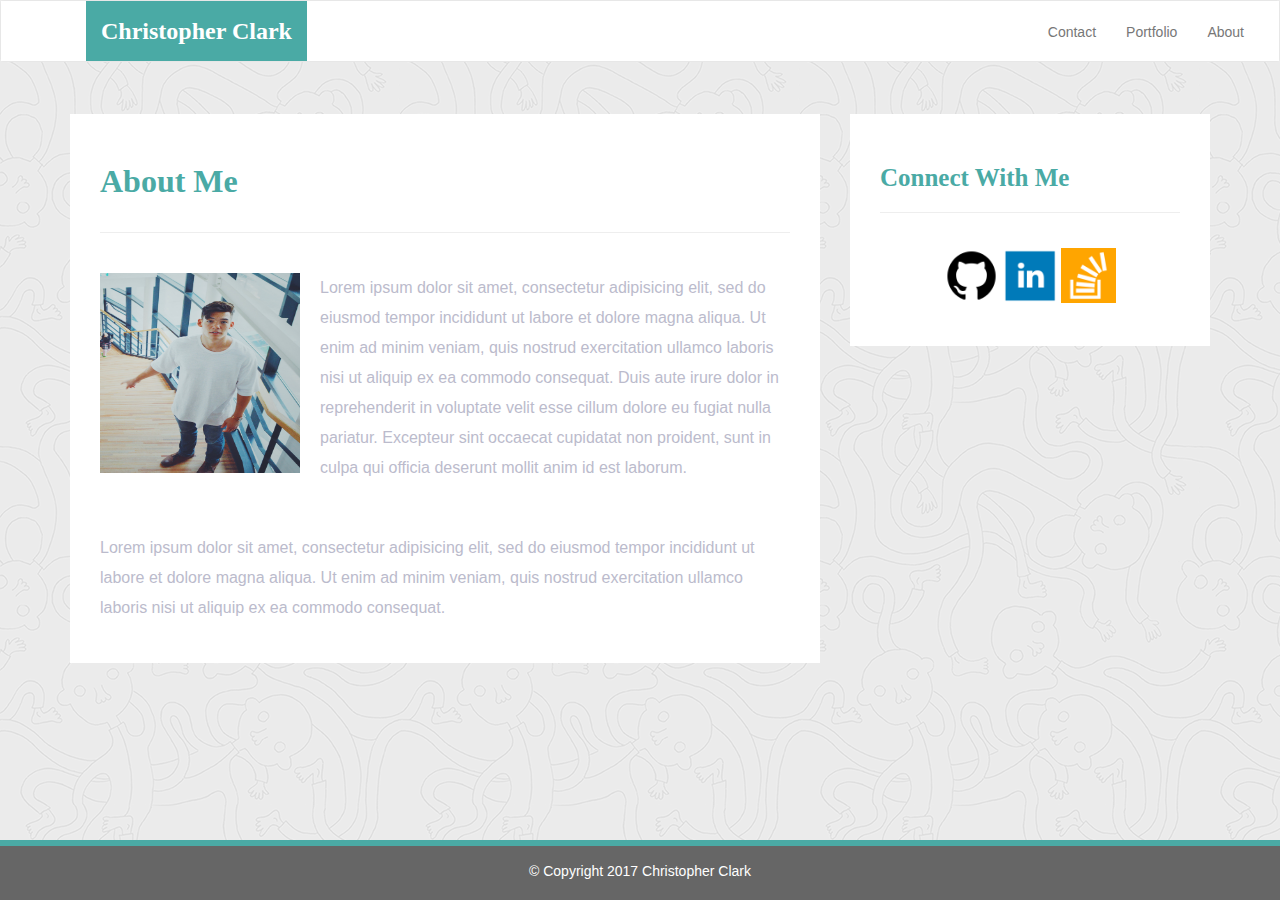
==== index.html @ 84a7c818 "social media picture links work, still need to update portfolio links" ====
<!DOCTYPE html>
<html>
<head>

	<meta charset="UTF-8">
	<meta name="viewport" content="width=device-width, initial-scale=1.0">
	<meta http-equiv="X-UA-Compatible" content="id=edge">

	<title>Chris's Portfolio</title>

	<!-- reset link -->
  	<link rel="stylesheet" type="text/css" href="assets/css/reset.css">
  	<!-- Bootstrap stylesheet-->
  	<link rel="stylesheet" href="https://maxcdn.bootstrapcdn.com/bootstrap/3.3.7/css/bootstrap.min.css" integrity="sha384-BVYiiSIFeK1dGmJRAkycuHAHRg32OmUcww7on3RYdg4Va+PmSTsz/K68vbdEjh4u" crossorigin="anonymous">
  	<!-- CSS -->
  	<link rel="stylesheet" href="assets/css/style.css" media="screen">

</head>

	<nav class="navbar navbar-default">
      <div class="container-fluid navbar-custom">

        <div class="row">
          <div class="navbar-header">
            <button type="button" class="navbar-toggle collapsed" data-toggle="collapse" data-target="#bs-example-navbar-collapse-1" aria-expanded="false">
              <span class="sr-only">Toggle navigation</span>
              <span class="icon-bar"></span>
              <span class="icon-bar"></span>
              <span class="icon-bar"></span>
            </button>
            <div class="col-xs-12 phone-nav">
              <a class="navbar-brand" href="#" id="logo">Christopher Clark</a>
            </div>
          </div>

          <div class="collapse navbar-collapse" id="bs-example-navbar-collapse-1">
            <ul class="nav navbar-nav navbar-right navbar-right-custom">
              <li><a href="contact.html">Contact</a></li>
              <li><a href="portfolio.html">Portfolio</a></li>
              <li><a href="index.html">About</a></li>
            </ul>
          </div>
        </div>
      </div>
    </nav>

    <div class="wrap">
      <div class="container">
        <section class="row">
          <div class="col-md-8">
            <article class="about-me-content">
              <h1 class="about-me-header">About Me</h1>
              <hr class="about-me-hr"/>
              <img src="assets/images/profpic.jpeg" alt="" id="chris-pic"/>
              <p>Lorem ipsum dolor sit amet, consectetur adipisicing elit, sed do eiusmod tempor incididunt ut labore et dolore magna aliqua. Ut enim ad minim veniam, quis nostrud exercitation ullamco laboris nisi ut aliquip ex ea commodo consequat. Duis aute irure dolor in reprehenderit in voluptate velit esse cillum dolore eu fugiat nulla pariatur. Excepteur sint occaecat cupidatat non proident, sunt in culpa qui officia deserunt mollit anim id est laborum.</p>
              <br />
              <p>Lorem ipsum dolor sit amet, consectetur adipisicing elit, sed do eiusmod tempor incididunt ut labore et dolore magna aliqua. Ut enim ad minim veniam, quis nostrud exercitation ullamco laboris nisi ut aliquip ex ea commodo consequat.</p>
            </article>
          </div>
          <div class="col-md-4">

            <section id="connect-with-me-area">
              <div class="connect-with-me-content">
                <h1 class="connect-with-me-header">Connect With Me</h1>
                <hr />
                <div id="images">
                  <a href="https://github.com/christopheryc94" target="_blank"><img src="assets/images/githubicon.png" alt="" class="connect-with-me-photo"></a>
                  <a href="https://www.linkedin.com/feed/?trk=onboarding-landing" target="_blank"><img src="assets/images/linkedin_square.png" alt="" class="connect-with-me-photo"></a>
                  <a href="https://stackexchange.com/users/13275362/chris-clark" target="_blank"><img src="assets/images/stackoverflow_icon.png" alt="" class="connect-with-me-photo"></a>
                </div>
              </div>
            </section>

          </div>
        </section>
      </div>
    </div>

    <footer class="footer">
      <div class="two-toned-footer-color"></div>
      <p class="text-muted text-muted-footer text-center">
        &copy; Copyright 2017 Christopher Clark
      </p>
    </footer>
    <!-- End of footer -->

    <!-- jQuery CDN -->
    <script type="text/javascript" src="https://cdnjs.cloudflare.com/ajax/libs/jquery/3.2.1/jquery.min.js"></script>

    <!-- Bootstrap CDN -->
    <script src="https://maxcdn.bootstrapcdn.com/bootstrap/3.3.7/js/bootstrap.min.js" integrity="sha384-Tc5IQib027qvyjSMfHjOMaLkfuWVxZxUPnCJA7l2mCWNIpG9mGCD8wGNIcPD7Txa" crossorigin="anonymous"></script>

<body>

</body>
</html>
---- assets/css/style.css ----
body {
  margin-bottom: 150px;
  font-family: Arial, "Helvetica Neue", Helvetica, sans-serif;
  background-image: url("../images/ignasi_pattern_s.png");
}

html {
  position: relative;
  min-height: 100%;
}

.navbar-custom {
  background-color: #fff;
}

#logo {
  height: 60px;
  padding-top: 20px;
  padding-bottom: 5px;
  margin-left: 70px;
  font-family: Georgia, Times, "Times New Roman", serif;
  font-size: 24px;
  font-weight: bold;
  color: #fff;
  background: #4aaaa5;
}

.navbar-right-custom {
  padding-top: 6px;
  padding-right: 20px;
  font-family: Arial;
  font-weight: lighter;
}

.navbar-nav > li > a:hover {
  color: #4aaaa5;
}

.about-me-header {
  margin-bottom: 33px;
  font-family: Georgia, Times, "Times New Roman", serif;
  font-size: 32px;
  font-weight: bold;
  color: #4aaaa5;
}

.about-me-content {
  width: 100%;
  padding: 30px;
  margin-top: 32px;
  background-color: #fff;
}

.about-me-content > p {
  padding-top: 20px;
  font-size: 16px;
  line-height: 30px;
  color: #bbc;
}

#chris-pic {
  float: left;
  width: 200px;
  height: 200px;
  margin-top: 20px;
  margin-right: 20px;
}

#connect-with-me-area {
  width: 100%;
  padding: 30px 30px 43px;
  margin-top: 32px;
  background-color: #fff;
}

.connect-with-me-header {
  margin-bottom: 15px;
  font-family: Georgia, Times, "Times New Roman", serif;
  font-size: 25px;
  font-weight: bold;
  color: #4aaaa5;
}

.connect-with-me-photo {
  width: 55px;
  height: 55px;
}

#images {
  padding-top: 15px;
  text-align: center;
}

.footer {
  position: absolute;
  bottom: 0;
  width: 100%;
  height: 60px;
  margin-top: 30px;
  background-color: #666;
}

.text-muted-footer {
  margin-top: 15px;
  color: #fff;
}

.two-toned-footer-color {
  height: 6px;
  padding-top: 3px;
  background-color: #4aaaa5;
}

.contact-form {
  width: 100%;
  padding: 45px 10px 25px 31px;
  margin-top: 30px;
  background-color: #fff;
}

.contact-form-header,
.port-header {
  margin-bottom: 33px;
  font-family: Georgia, Times, "Times New Roman", serif;
  font-size: 32px;
  font-weight: bold;
  color: #4aaaa5;
}

#name_input,
#mail_input,
#msg {
  width: 95%;
  height: 30px;
  margin-top: 20px;
  margin-bottom: 15px;
}

#msg {
  height: 200px;
  border-color: #bbc;
}

.label-name,
.label-msg,
.label-mail {
  font-size: 17px;
  color: #bbc;
}

.contact-hr {
  margin-bottom: 30px;
}

.submit-btn {
  padding: 15px 30px;
  font-size: 16px;
  font-weight: lighter;
  color: #fff;
  background-color: #4aaaa5;
  border: 0;
}

#portfolio-area {
  width: 85%;
  padding: 45px 10px 25px 31px;
  margin-top: 30px;
  margin-bottom: 200px;
  background-color: #fff;
}

.port-hr {
  margin-bottom: 40px;
}

.port-imgs {
  width: 233px;
  height: 166px;
  margin-right: 15px;
  margin-bottom: 15px;
}

@media only screen and (max-width: 767px) {
  .navbar-header {
    background-color: #4aaaa5;
  }

  #logo {
    width: 100%;
    height: 60px;
    padding-top: 20px;
    padding-bottom: 5px;
    margin-left: 0;
    font-family: Georgia, Times, "Times New Roman", serif;
    font-size: 24px;
    font-weight: bold;
    color: #fff;
    text-align: center;
    background: #4aaaa5;
  }
}
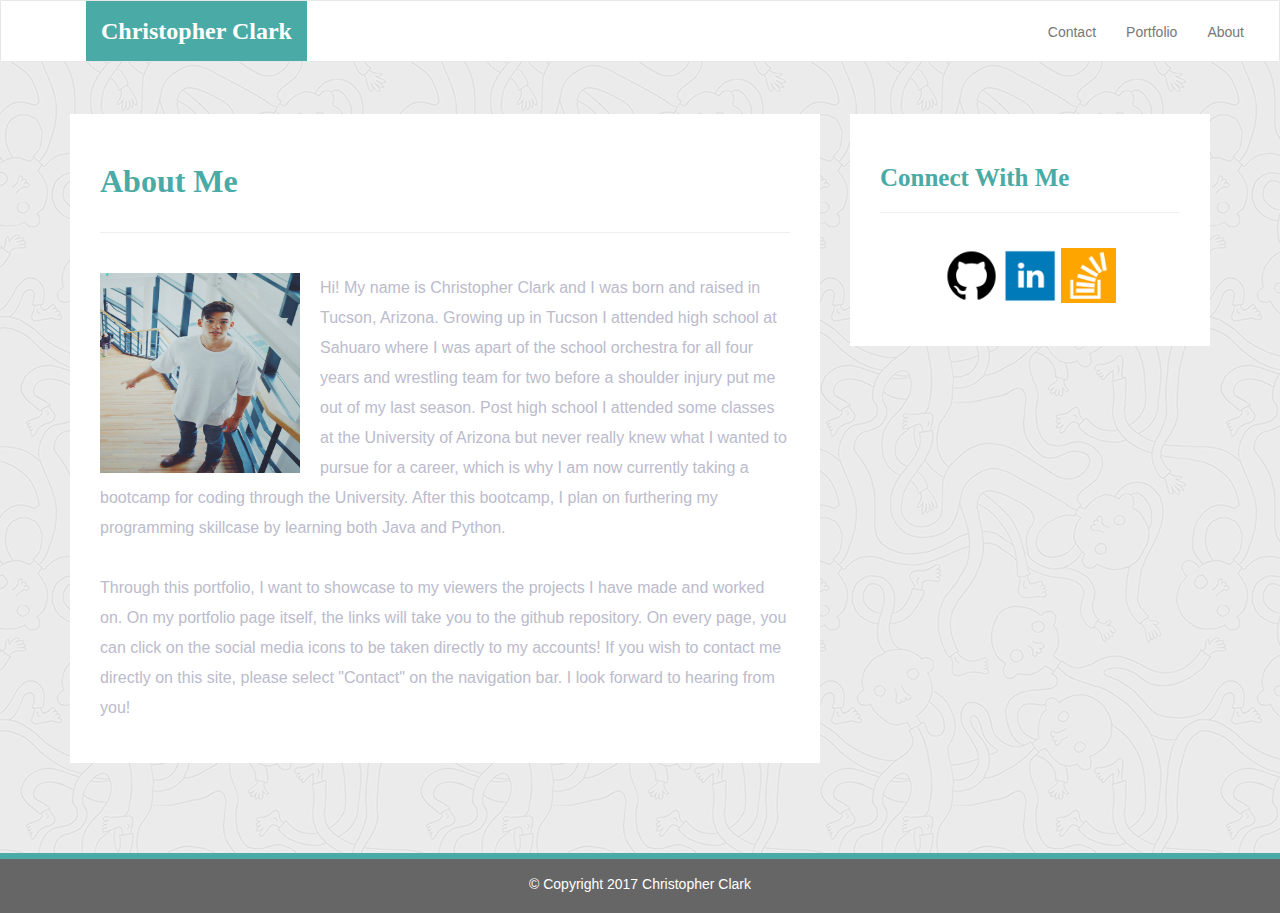
==== commit 9047d70b: "updated icon art for github projects, changed about me" ====
--- a/index.html
+++ b/index.html
@@ -52,9 +52,13 @@
               <h1 class="about-me-header">About Me</h1>
               <hr class="about-me-hr"/>
               <img src="assets/images/profpic.jpeg" alt="" id="chris-pic"/>
-              <p>Lorem ipsum dolor sit amet, consectetur adipisicing elit, sed do eiusmod tempor incididunt ut labore et dolore magna aliqua. Ut enim ad minim veniam, quis nostrud exercitation ullamco laboris nisi ut aliquip ex ea commodo consequat. Duis aute irure dolor in reprehenderit in voluptate velit esse cillum dolore eu fugiat nulla pariatur. Excepteur sint occaecat cupidatat non proident, sunt in culpa qui officia deserunt mollit anim id est laborum.</p>
-              <br />
-              <p>Lorem ipsum dolor sit amet, consectetur adipisicing elit, sed do eiusmod tempor incididunt ut labore et dolore magna aliqua. Ut enim ad minim veniam, quis nostrud exercitation ullamco laboris nisi ut aliquip ex ea commodo consequat.</p>
+              <p>
+                Hi! My name is Christopher Clark and I was born and raised in Tucson, Arizona. Growing up in Tucson I attended high school at Sahuaro where I was apart of the school orchestra for all four years and wrestling team for two before a shoulder injury put me out of my last season. Post high school I attended some classes at the University of Arizona but never really knew what I wanted to pursue for a career, which is why I am now currently taking a bootcamp for coding through the University. After this bootcamp, I plan on furthering my programming skillcase by learning both Java and Python. 
+              </p>
+              <!-- paragraph -->
+              <p>
+                Through this portfolio, I want to showcase to my viewers the projects I have made and worked on. On my portfolio page itself, the links will take you to the github repository. On every page, you can click on the social media icons to be taken directly to my accounts! If you wish to contact me directly on this site, please select "Contact" on the navigation bar. I look forward to hearing from you! 
+              </p>
             </article>
           </div>
           <div class="col-md-4">
--- a/assets/css/style.css
+++ b/assets/css/style.css
@@ -178,6 +178,38 @@
   height: 166px;
   margin-right: 15px;
   margin-bottom: 15px;
+}
+
+.work {
+  position: relative;
+  float: left;
+  width: 274px;
+  margin: 20px 0 25px;
+  overflow: auto;
+}
+
+.work:nth-child(even) {
+  margin-right: 40px;
+}
+
+.work img {
+  width: 100%;
+  border: 0 none;
+  opacity: 0.8;
+}
+
+.work h3 {
+  position: absolute;
+  bottom: 20px;
+  width: 100%;
+  padding: 15px;
+  margin-bottom: 0;
+  font-weight: 300;
+  line-height: 30px;
+  color: #fff;
+  text-align: center;
+  background: #4aaaa5;
+  border-bottom: 0;
 }
 
 @media only screen and (max-width: 767px) {
